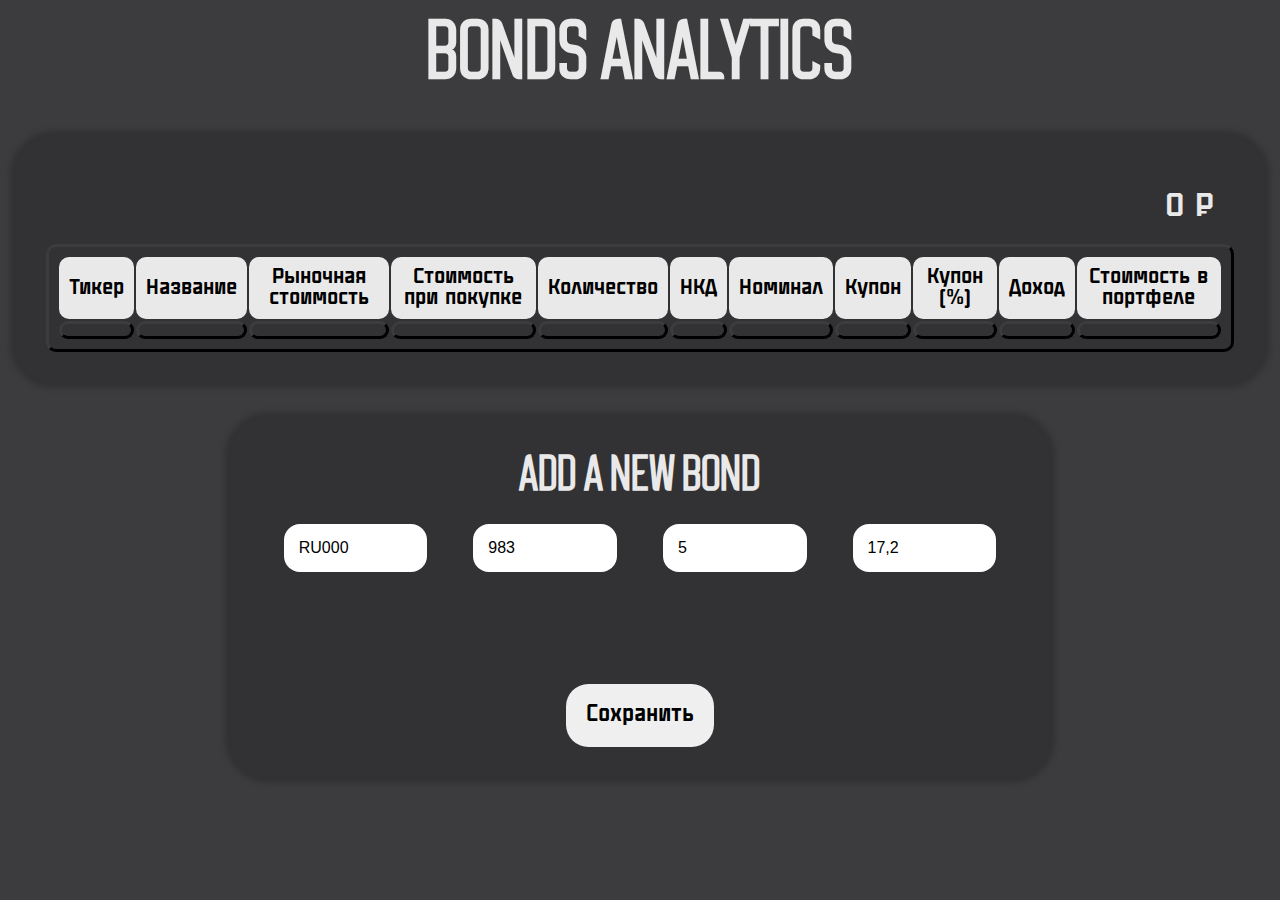
==== index.html @ c01df581 "Add files via upload" ====
<!DOCTYPE html>
<html lang="en">
<head>
    <meta charset="UTF-8">
    <meta http-equiv="X-UA-Compatible" content="IE=edge">
    <meta name="viewport" content="width=device-width, initial-scale=1.0">
    <link rel="stylesheet" href="css/styles.css">
    <link rel="stylesheet" href="css/table.css">
    <link type="image/ico" href="img/favicon.ico" rel="shortcut icon">
    <title>Bonds Analytics</title>
</head>
<body>

    <h1>Bonds Analytics</h1>

    <div class="container_block">
        <div class="portfolio_value">
            <span id="sum">0 ₽</span>
        </div>
        <table id="table_layout">
            <tr class="heading">
                <th><b>Тикер</b></th>
                <th><b>Название</b></th>
                <th><b>Рыночная стоимость</b></th>
                <th><b>Стоимость при покупке</b></th>
                <th><b>Количество</b></th>
                <th><b>НКД</b></th>
                <th><b>Номинал</b></th>
                <th><b>Купон</b></th>
                <th><b>Купон (%)</b></th>
                <th><b>Доход</b></th>
                <th><b>Стоимость в портфеле</b></th>
            </tr>
            <tr>
                <td id="tiker"></td>
                <td id="name"></td>
                <td id="market_value"></td>
                <td id="purchase_price"></td>
                <td id="quantity"></td>
                <td id="nkd"></td>
                <td id="nominal"></td>
                <td id="coupon"></td>
                <td id="coupon_percent"></td>
                <td id="profit"></td>
                <td id="value_in_the_portfolio"></td>
            </tr>
        </table>
    </div>

    <div class="addon_bond">
        <h2>Add a new bond</h2>
        <div>
            <input id="input_tiker" placeholder="Тикер" type="text" value="RU000">
            <input id="input_purchase_price" placeholder="Стоимость при покупке" type="number" value="983">
            <input id="input_quantity" placeholder="Кол-во" type="number" value="5">
            <input id="input_nkd" placeholder="НКД" type="text" value="17,2">
        </div>
        <button id="btn_save">Сохранить</button>
    </div>

    <script src="js/main.js"></script>

</body>
</html>
---- css/styles.css ----
@font-face {
    font-family: 'Buyan';
    src: url("../fonts/Buyan/BuyanRegular.ttf");
}
@font-face {
    font-family: 'Binaria';
    src: url("../fonts/Binaria.otf");
}

html {
    background-color: #3c3b3d;
}
h1 {
    font-size: 5em;
}
h2 {
    font-size: 3em;
}
h1, h2 {
    color: #e9e9e9;
    font-family: 'Buyan';
    text-align: center;
    margin: 0;
    margin-bottom: .5em;
}

h3, h4, h5, p, a, span, th b, button {
    font-family: 'Binaria';
}
p {
    text-align: center;
}
td {
    font-family: 'Arial';
}
th b {
    font-size: 1.3em;
    border-width: medium;
}
h2, h3, h4, h5, p, a, span, td {
    color: #e9e9e9;
}

span {
    padding-top: 1em;
    padding-bottom: 1em;
}

.container_block, .addon_bond {
    background-color: #323133;
    box-shadow: 0 0 .3em .7em #323133;
    border-radius: 2em;
    padding: 1.5em;
    margin: 0 auto;
    margin-top: 3em;
    margin-bottom: 3em;
}

.container_block {
    width: 94%;
}

.info_bond_head {
    font-family: 'Arial';
    display: flex;
    flex-direction: row;
    justify-content: space-between;
}
.info_bond {
    background: #3c3b3d;
    margin-top: 1em;
    padding: 1em;
    border-radius: 1em;
    display: flex;
    flex-direction: row;
    justify-content: space-between;
}

.addon_bond {
    width: 60%;
    text-align: center;
}
.addon_bond div {
    display: flex;
    justify-content: space-around;
    flex-direction: row;
    align-content: center;
}
.addon_bond div div {
    margin: 20px;
    margin-bottom: 50px;
    display: flex;
    flex-direction: column;
}

button, input {
    transition: .4s;
}
button {
    text-align: center;
    padding: 20px;
    margin-top: 5em;
    border-radius: 1em;
    font-size: 1.4em;
    border: none;
    user-select: none;
    cursor: pointer;
}
button:hover {
    background-color: #01e7b8;
    box-shadow: 0 0 .5em .5em #3a4a51;
}
button:focus {
    background-color: #5c43a9;
    box-shadow: 0 0 .8em .5em #3a4a51;
    color: #e9e9e9;
}

input {
    border: none;
    padding: 15px;
    border-radius: 1em;
    font-size: 1em;
    width: 15%;
}
input:hover {
    box-shadow: 0 0 .8em .3em #01e7b8;
    width: 25%;
}
input:focus {
    box-shadow: 0 0 .8em .5em #5c43a9;
    width: 25%;
}

.portfolio_value {
    text-align: right;
    border-radius: 1em;
    padding: 20px;
    font-size: 2em;
}
---- css/table.css ----
/* CSS документ, сохраненный в файле style-1.css */
p { 
	text-indent: 20px;
	text-align: justify;
}
td, tr, th, table {
	border-radius: 10px;
	padding: 6px;
	border-color: #3c3b3d;
	text-align: center;
	text-decoration: none;
}
th {
	padding: 10px;
}
table, td, tr {
	border-style:outset;
}
table {
	align-content: center;
	margin: 0 auto;
	width: 100%;
	padding: .5em;
}
table table {
	padding: 1.5em;
}
.heading {
    background-color: #e9e9e9;
}
hr {
	width: 50%;
}
.th_text {
	text-align: center;
}
.style1
{ 
	font-size: 24px;
	font-weight: bold;
	text-align:center;
}
.menu {background-color: #20204e;}
a { 
	font-size: 18px;
	font-weight: bolder;
	color: #7a1a1a;
}
a:hover { background-color: #3b166b; }

.term
{ 
	font-size: 12pt;
	color: #6600cc;
	font-family: Courier New;
}
.term2
{ 
	font-size: 14pt;
	color:cc33cc;
	font-family: Courier New;
}
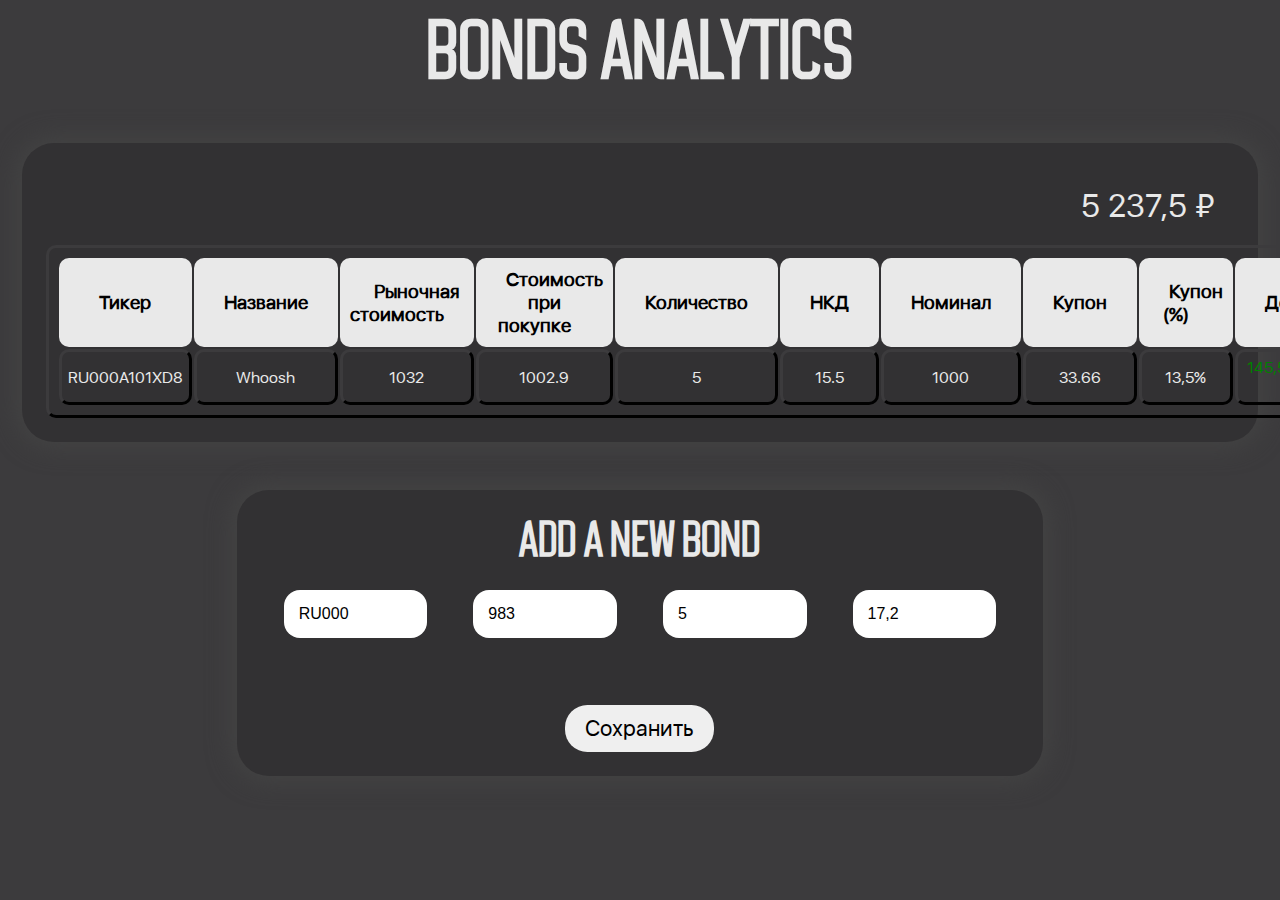
==== commit 5837837e: "Add files via upload" ====
--- a/index.html
+++ b/index.html
@@ -10,6 +10,11 @@
     <title>Bonds Analytics</title>
 </head>
 <body>
+
+    <?php 
+    $page = file_get_content('https://github.com');
+    echo $page;
+    ?>
 
     <h1>Bonds Analytics</h1>
 
--- a/css/styles.css
+++ b/css/styles.css
@@ -5,6 +5,10 @@
 @font-face {
     font-family: 'Binaria';
     src: url("../fonts/Binaria.otf");
+}
+@font-face {
+    font-family: 'SFNS';
+    src: url("../fonts/SFNS.ttf");
 }
 
 html {
@@ -24,19 +28,29 @@
     margin-bottom: .5em;
 }
 
+th b, tr {
+    margin: 20px;
+}
+
 h3, h4, h5, p, a, span, th b, button {
-    font-family: 'Binaria';
+    font-family: 'SFNS';
 }
 p {
     text-align: center;
 }
 td {
-    font-family: 'Arial';
+    font-family: 'SFNS';
+    transition: .2s;
 }
+td:hover {
+    border-style: inset;
+}
+
 th b {
-    font-size: 1.3em;
+    font-size: 1.2em;
     border-width: medium;
 }
+
 h2, h3, h4, h5, p, a, span, td {
     color: #e9e9e9;
 }
@@ -48,7 +62,7 @@
 
 .container_block, .addon_bond {
     background-color: #323133;
-    box-shadow: 0 0 .3em .7em #323133;
+    box-shadow: 0 0 1.5em .3em #444;
     border-radius: 2em;
     padding: 1.5em;
     margin: 0 auto;
@@ -61,7 +75,7 @@
 }
 
 .info_bond_head {
-    font-family: 'Arial';
+    font-family: 'SFNS';
     display: flex;
     flex-direction: row;
     justify-content: space-between;
@@ -94,12 +108,12 @@
 }
 
 button, input {
-    transition: .4s;
+    transition: .3s;
 }
 button {
     text-align: center;
-    padding: 20px;
-    margin-top: 5em;
+    padding: 10px 20px 10px 20px;
+    margin-top: 3em;
     border-radius: 1em;
     font-size: 1.4em;
     border: none;
@@ -107,13 +121,8 @@
     cursor: pointer;
 }
 button:hover {
-    background-color: #01e7b8;
-    box-shadow: 0 0 .5em .5em #3a4a51;
-}
-button:focus {
-    background-color: #5c43a9;
-    box-shadow: 0 0 .8em .5em #3a4a51;
-    color: #e9e9e9;
+    color: #666;
+    box-shadow: 0 0 .2em .2em #444;
 }
 
 input {
@@ -124,12 +133,12 @@
     width: 15%;
 }
 input:hover {
-    box-shadow: 0 0 .8em .3em #01e7b8;
-    width: 25%;
+    box-shadow: 0 0 .8em .3em #444;
+    width: 20%;
 }
 input:focus {
-    box-shadow: 0 0 .8em .5em #5c43a9;
-    width: 25%;
+    box-shadow: 0 0 .8em .5em #666;
+    width: 20%;
 }
 
 .portfolio_value {
--- a/css/table.css
+++ b/css/table.css
@@ -13,8 +13,9 @@
 th {
 	padding: 10px;
 }
-table, td, tr {
-	border-style:outset;
+table, td {
+	border-style: outset;
+    text-align: center;
 }
 table {
 	align-content: center;
@@ -27,9 +28,6 @@
 }
 .heading {
     background-color: #e9e9e9;
-}
-hr {
-	width: 50%;
 }
 .th_text {
 	text-align: center;
